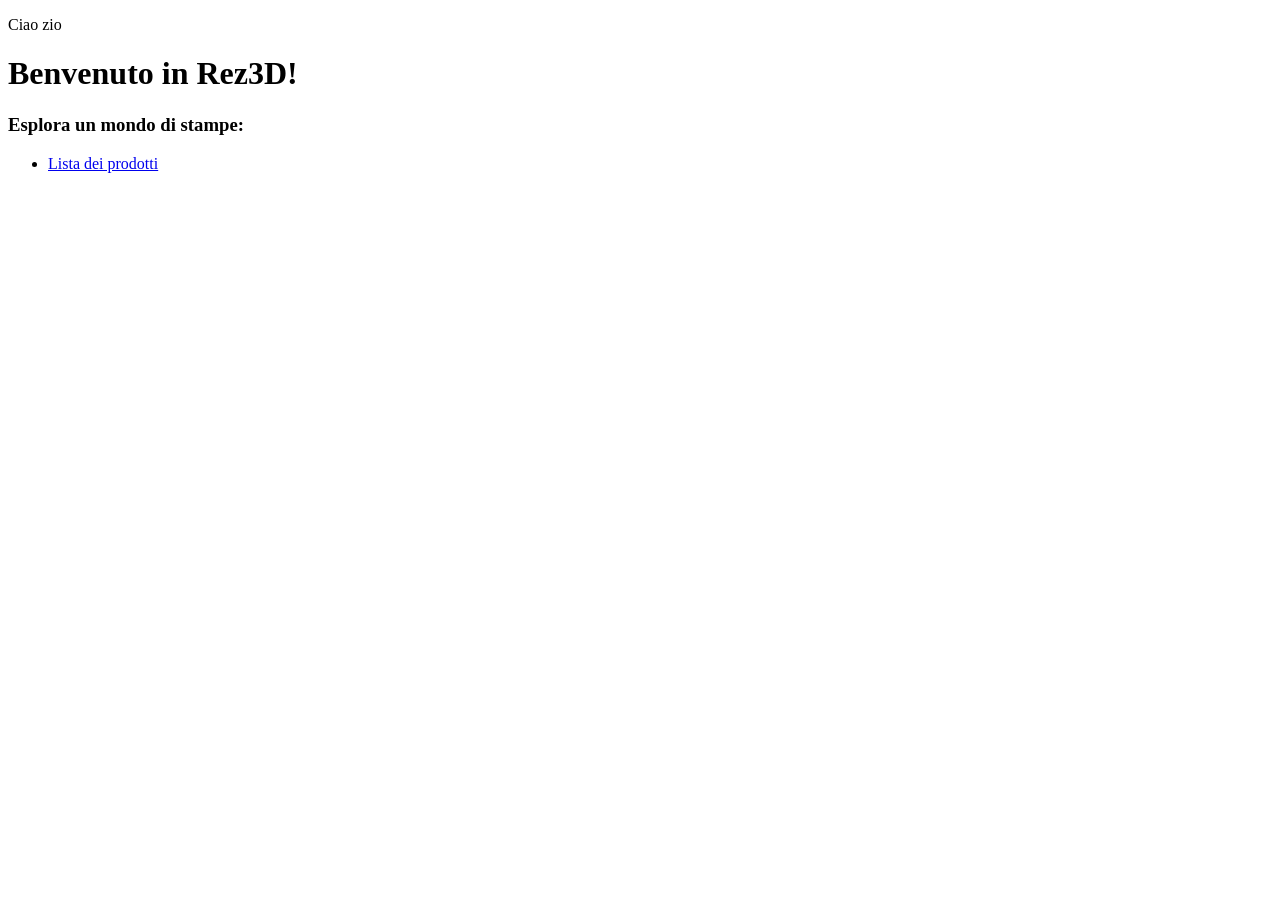
==== src/main/resources/templates/index.html @ 6b166a68 "changed from crudRepository to jpaRepo, added securityConfiguration, implement fileController, imple" ====
<!DOCTYPE html>
<html>
    <head>
        <title>Rez3D - Home</title>
        <link rel="stylesheet" href="/css/stile.css" />
    </head>
    <body>
        <p>Ciao zio</p>
        <h1>Benvenuto in Rez3D!</h1>

        <h3>Esplora un mondo di stampe:</h3>
        <ul>
            <li><a href="/products">Lista dei prodotti</a></li>
        </ul>
    </body>
</html>
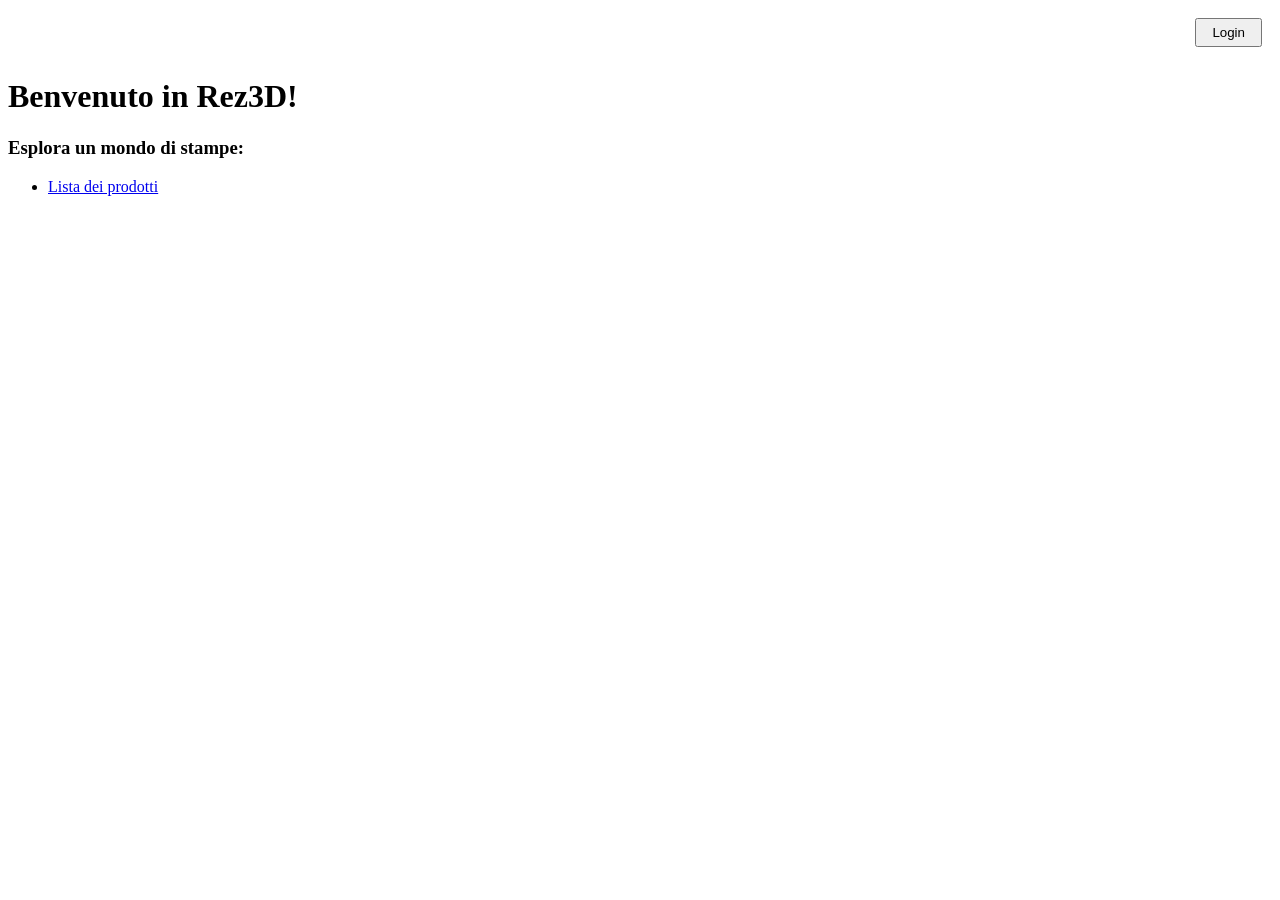
==== commit 7f5e20c2: "added register and login html, modified index with login button" ====
--- a/src/main/resources/templates/index.html
+++ b/src/main/resources/templates/index.html
@@ -5,7 +5,9 @@
         <link rel="stylesheet" href="/css/stile.css" />
     </head>
     <body>
-        <p>Ciao zio</p>
+        <div style="text-align: right; padding: 10px;">
+            <a href="/login"><button style="padding: 5px 15px; cursor: pointer;">Login</button></a>
+        </div>
         <h1>Benvenuto in Rez3D!</h1>
 
         <h3>Esplora un mondo di stampe:</h3>
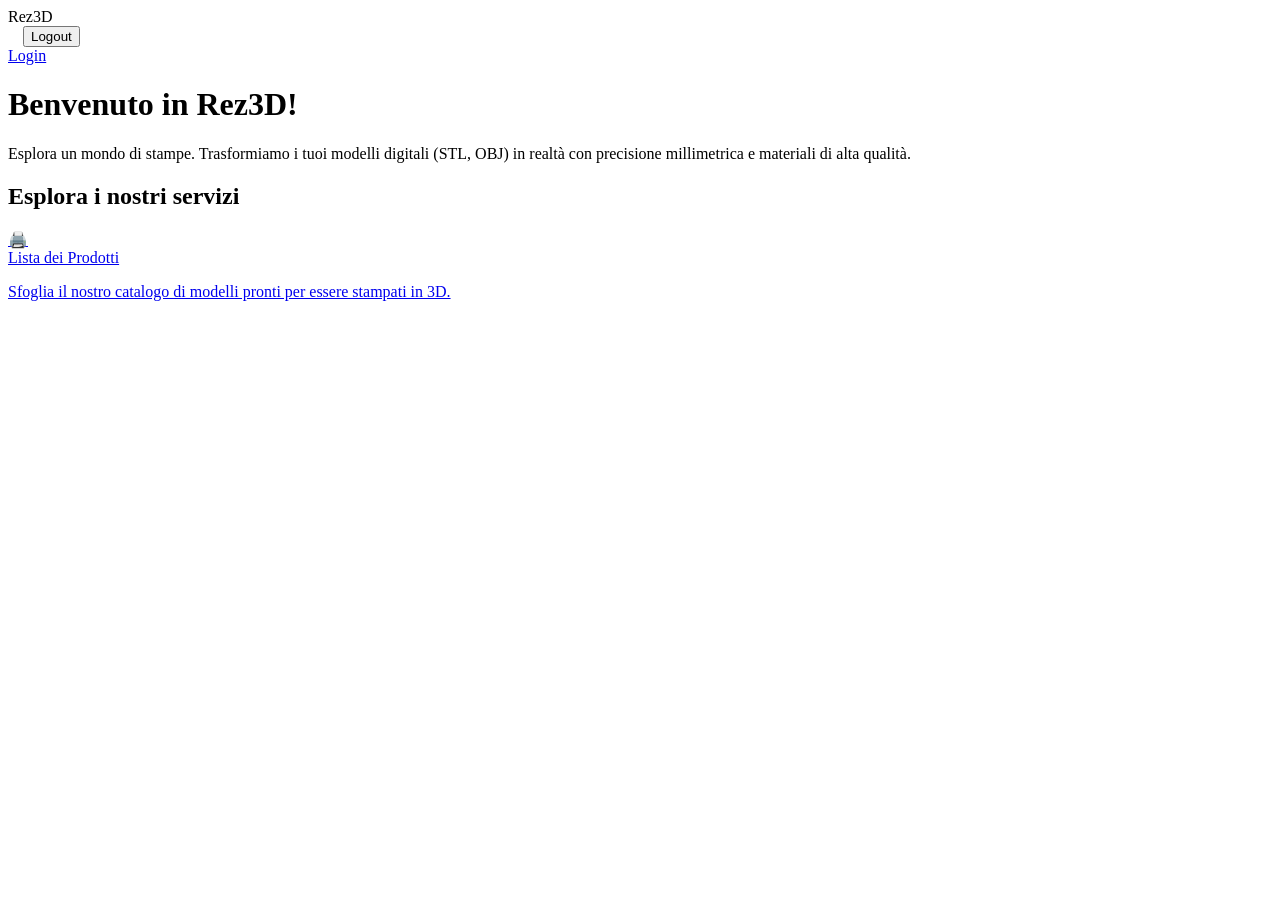
==== commit 4977488d: "added style and changed view in html for login, index and registration" ====
--- a/src/main/resources/templates/index.html
+++ b/src/main/resources/templates/index.html
@@ -1,18 +1,57 @@
 <!DOCTYPE html>
-<html>
-    <head>
-        <title>Rez3D - Home</title>
-        <link rel="stylesheet" href="/css/stile.css" />
-    </head>
-    <body>
-        <div style="text-align: right; padding: 10px;">
-            <a href="/login"><button style="padding: 5px 15px; cursor: pointer;">Login</button></a>
+<html lang="it">
+<head>
+    <meta charset="UTF-8">
+    <meta name="viewport" content="width=device-width, initial-scale=1.0">
+    <title>Rez3D - Home</title>
+    <!-- Font moderno -->
+    <link href="https://fonts.googleapis.com/css2?family=Inter:wght@400;600;700&display=swap" rel="stylesheet">
+    <link rel="stylesheet" href="/css/stile.css" />
+</head>
+<body>
+
+    <!-- Navbar stile "unificata" -->
+    <header class="navbar">
+        <div class="navbar-container">
+            <div class="nav-brand">Rez<span>3D</span></div>
+            <div class="nav-actions">
+            
+                <div th:if="${userDetails}" style="display: flex; gap: 15px; align-items: center;">
+                    <span th:text="${userDetails.username}" style="color:white; font-weight: bold;"></span>
+                    <form th:action="@{/logout}" method="POST" class="form-logout">
+                        <button type="submit" class="btn-logout">Logout</button>
+                    </form>
+                </div>                
+                <div th:unless="${userDetails}">
+                    <a href="/login" class="btn-action">Login</a>
+                </div>
+            
+            </div>
         </div>
-        <h1>Benvenuto in Rez3D!</h1>
+    </header>
 
-        <h3>Esplora un mondo di stampe:</h3>
-        <ul>
-            <li><a href="/products">Lista dei prodotti</a></li>
-        </ul>
-    </body>
+    <!-- Contenitore principale centrato -->
+    <main class="main-container">
+        
+        <!-- Hero Section con effetto Glassmorphism -->
+        <div class="glass-panel text-center hero-section">
+            <h1>Benvenuto in Rez3D!</h1>
+            <p class="description">Esplora un mondo di stampe. Trasformiamo i tuoi modelli digitali (STL, OBJ) in realtà con precisione millimetrica e materiali di alta qualità.</p>
+        </div>
+
+        <h2>Esplora i nostri servizi</h2>
+        
+        <!-- Griglia in stile "Home Card" -->
+        <div class="home-grid">
+            <!-- Card 1 -->
+            <a href="/products" class="home-card">
+                <div class="home-card-icon">🖨️</div>
+                <div class="home-card-title">Lista dei Prodotti</div>
+                <p>Sfoglia il nostro catalogo di modelli pronti per essere stampati in 3D.</p>
+            </a>
+        </div>
+
+    </main>
+
+</body>
 </html>
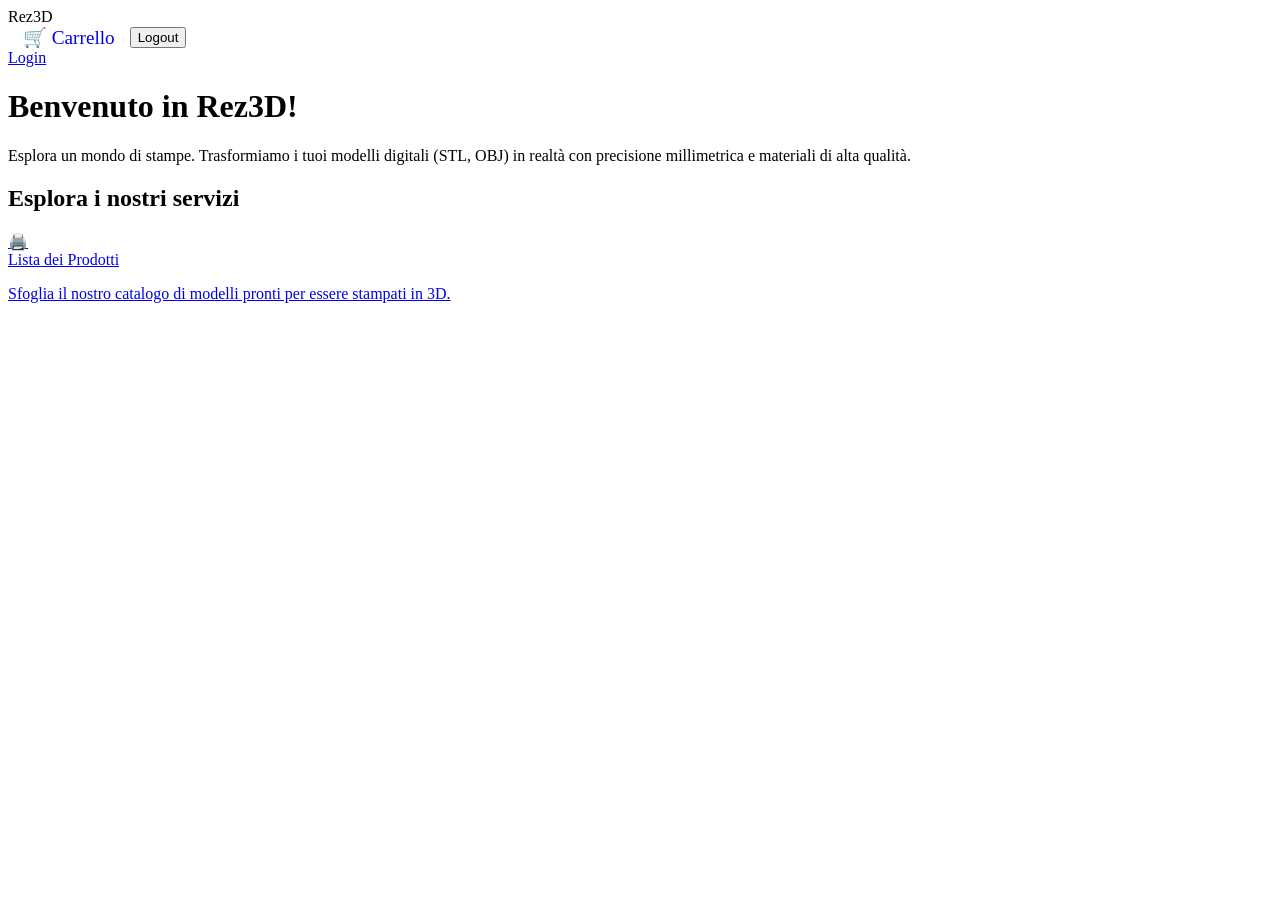
==== commit b818a627: "added cartController (showCart), added cart logic to salvaProdottoPersonalizzato in RealProductContr" ====
--- a/src/main/resources/templates/index.html
+++ b/src/main/resources/templates/index.html
@@ -6,7 +6,7 @@
     <title>Rez3D - Home</title>
     <!-- Font moderno -->
     <link href="https://fonts.googleapis.com/css2?family=Inter:wght@400;600;700&display=swap" rel="stylesheet">
-    <link rel="stylesheet" href="/css/stile.css" />
+    <link rel="stylesheet" href="/css/stileScuro.css" />
 </head>
 <body>
 
@@ -18,6 +18,7 @@
             
                 <div th:if="${userDetails}" style="display: flex; gap: 15px; align-items: center;">
                     <span th:text="${userDetails.username}" style="color:white; font-weight: bold;"></span>
+                    <a href="/cart" style="font-size: 1.2em; text-decoration: none;">🛒 Carrello</a>
                     <form th:action="@{/logout}" method="POST" class="form-logout">
                         <button type="submit" class="btn-logout">Logout</button>
                     </form>
@@ -44,7 +45,7 @@
         <!-- Griglia in stile "Home Card" -->
         <div class="home-grid">
             <!-- Card 1 -->
-            <a href="/products" class="home-card">
+            <a href="/files" class="home-card">
                 <div class="home-card-icon">🖨️</div>
                 <div class="home-card-title">Lista dei Prodotti</div>
                 <p>Sfoglia il nostro catalogo di modelli pronti per essere stampati in 3D.</p>
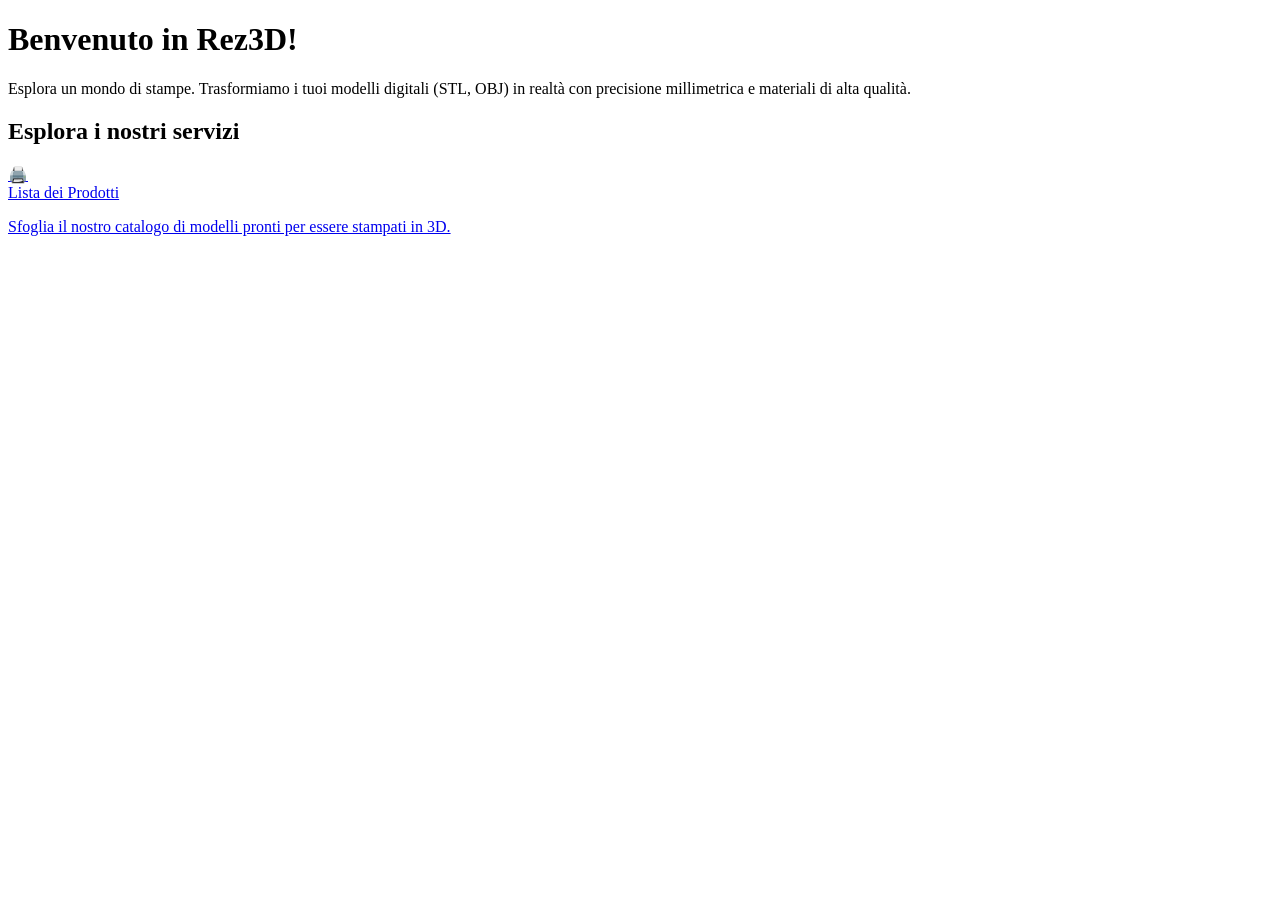
==== commit abd5c569: "feat(cart): implement remove line and updateQuantity, added new cart view and style and modified sit" ====
--- a/src/main/resources/templates/index.html
+++ b/src/main/resources/templates/index.html
@@ -6,11 +6,13 @@
     <title>Rez3D - Home</title>
     <!-- Font moderno -->
     <link href="https://fonts.googleapis.com/css2?family=Inter:wght@400;600;700&display=swap" rel="stylesheet">
-    <link rel="stylesheet" href="/css/stileScuro.css" />
+    <link rel="stylesheet" href="/css/stileAma.css" />
 </head>
+
 <body>
+    <div th:replace="~{fragments/navbar :: navbar}"></div>
 
-    <!-- Navbar stile "unificata" -->
+    <!-- Navbar stile "unificata" 
     <header class="navbar">
         <div class="navbar-container">
             <div class="nav-brand">Rez<span>3D</span></div>
@@ -30,6 +32,7 @@
             </div>
         </div>
     </header>
+    -->
 
     <!-- Contenitore principale centrato -->
     <main class="main-container">
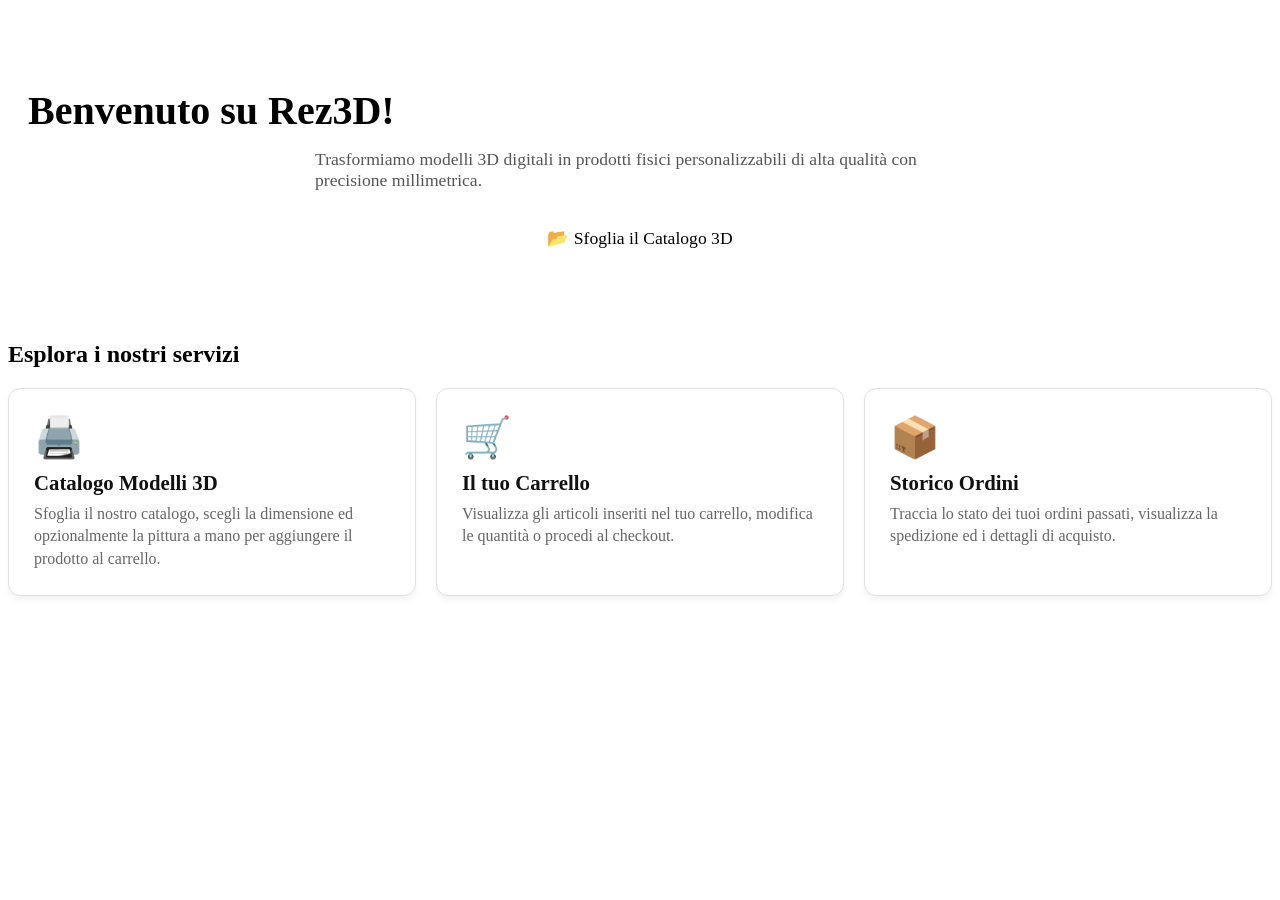
==== commit 509079a7: "added hero-section in index, added go back button and go home button on every page" ====
--- a/src/main/resources/templates/index.html
+++ b/src/main/resources/templates/index.html
@@ -1,5 +1,5 @@
 <!DOCTYPE html>
-<html lang="it">
+<html lang="it" xmlns:th="http://www.thymeleaf.org">
 <head>
     <meta charset="UTF-8">
     <meta name="viewport" content="width=device-width, initial-scale=1.0">
@@ -12,46 +12,44 @@
 <body>
     <div th:replace="~{fragments/navbar :: navbar}"></div>
 
-    <!-- Navbar stile "unificata" 
-    <header class="navbar">
-        <div class="navbar-container">
-            <div class="nav-brand">Rez<span>3D</span></div>
-            <div class="nav-actions">
-            
-                <div th:if="${userDetails}" style="display: flex; gap: 15px; align-items: center;">
-                    <span th:text="${userDetails.username}" style="color:white; font-weight: bold;"></span>
-                    <a href="/cart" style="font-size: 1.2em; text-decoration: none;">🛒 Carrello</a>
-                    <form th:action="@{/logout}" method="POST" class="form-logout">
-                        <button type="submit" class="btn-logout">Logout</button>
-                    </form>
-                </div>                
-                <div th:unless="${userDetails}">
-                    <a href="/login" class="btn-action">Login</a>
-                </div>
-            
+    <main class="main-container">
+        
+        <!-- Hero Section -->
+        <div class="glass-panel text-center hero-section" style="margin-top: 20px; padding: 40px 20px;">
+            <h1 style="font-size: 2.5rem; margin-bottom: 15px;">Benvenuto su Rez3D!</h1>
+            <p class="description" style="max-width: 650px; margin: 0 auto 25px auto; font-size: 1.1rem; color: #555;">
+                Trasformiamo modelli 3D digitali in prodotti fisici personalizzabili di alta qualità con precisione millimetrica.
+            </p>
+            <div style="display: flex; gap: 15px; justify-content: center; flex-wrap: wrap;">
+                <a th:href="@{/files}" class="btn-action" style="padding: 12px 28px; font-size: 1.1rem; border-radius: 25px;">
+                    📂 Sfoglia il Catalogo 3D
+                </a>
             </div>
         </div>
-    </header>
-    -->
 
-    <!-- Contenitore principale centrato -->
-    <main class="main-container">
-        
-        <!-- Hero Section con effetto Glassmorphism -->
-        <div class="glass-panel text-center hero-section">
-            <h1>Benvenuto in Rez3D!</h1>
-            <p class="description">Esplora un mondo di stampe. Trasformiamo i tuoi modelli digitali (STL, OBJ) in realtà con precisione millimetrica e materiali di alta qualità.</p>
-        </div>
-
-        <h2>Esplora i nostri servizi</h2>
+        <h2 style="margin-top: 40px; margin-bottom: 20px;">Esplora i nostri servizi</h2>
         
         <!-- Griglia in stile "Home Card" -->
-        <div class="home-grid">
+        <div class="home-grid" style="display: grid; grid-template-columns: repeat(auto-fit, minmax(280px, 1fr)); gap: 20px;">
             <!-- Card 1 -->
-            <a href="/files" class="home-card">
-                <div class="home-card-icon">🖨️</div>
-                <div class="home-card-title">Lista dei Prodotti</div>
-                <p>Sfoglia il nostro catalogo di modelli pronti per essere stampati in 3D.</p>
+            <a th:href="@{/files}" class="home-card" style="display: block; text-decoration: none; padding: 25px; border-radius: 12px; background: white; border: 1px solid #e0e0e0; box-shadow: 0 4px 6px rgba(0,0,0,0.05); transition: transform 0.2s, box-shadow 0.2s;">
+                <div class="home-card-icon" style="font-size: 2.5rem; margin-bottom: 10px;">🖨️</div>
+                <div class="home-card-title" style="font-size: 1.3rem; font-weight: bold; color: #111; margin-bottom: 8px;">Catalogo Modelli 3D</div>
+                <p style="color: #666; margin: 0; line-height: 1.4;">Sfoglia il nostro catalogo, scegli la dimensione ed opzionalmente la pittura a mano per aggiungere il prodotto al carrello.</p>
+            </a>
+
+            <!-- Card 2 -->
+            <a th:href="@{/cart}" class="home-card" style="display: block; text-decoration: none; padding: 25px; border-radius: 12px; background: white; border: 1px solid #e0e0e0; box-shadow: 0 4px 6px rgba(0,0,0,0.05); transition: transform 0.2s, box-shadow 0.2s;">
+                <div class="home-card-icon" style="font-size: 2.5rem; margin-bottom: 10px;">🛒</div>
+                <div class="home-card-title" style="font-size: 1.3rem; font-weight: bold; color: #111; margin-bottom: 8px;">Il tuo Carrello</div>
+                <p style="color: #666; margin: 0; line-height: 1.4;">Visualizza gli articoli inseriti nel tuo carrello, modifica le quantità o procedi al checkout.</p>
+            </a>
+
+            <!-- Card 3 -->
+            <a th:href="@{/storico}" class="home-card" style="display: block; text-decoration: none; padding: 25px; border-radius: 12px; background: white; border: 1px solid #e0e0e0; box-shadow: 0 4px 6px rgba(0,0,0,0.05); transition: transform 0.2s, box-shadow 0.2s;">
+                <div class="home-card-icon" style="font-size: 2.5rem; margin-bottom: 10px;">📦</div>
+                <div class="home-card-title" style="font-size: 1.3rem; font-weight: bold; color: #111; margin-bottom: 8px;">Storico Ordini</div>
+                <p style="color: #666; margin: 0; line-height: 1.4;">Traccia lo stato dei tuoi ordini passati, visualizza la spedizione ed i dettagli di acquisto.</p>
             </a>
         </div>
 
